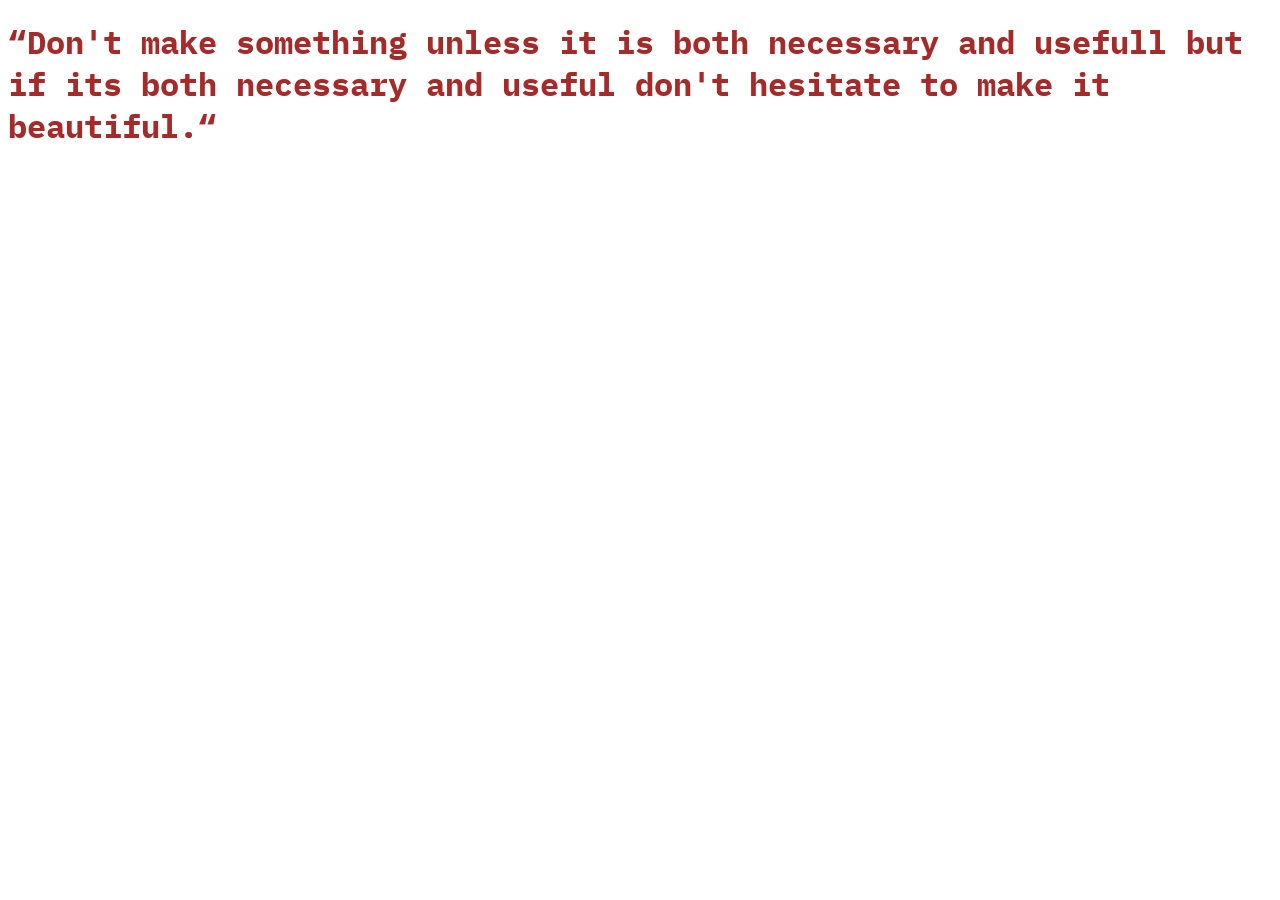
==== citation-inconnu.html @ e09e060f "ylyà" ====
<!DOCTYPE html>
<html lang="en">
<head>
    <meta charset="UTF-8">
    <meta name="viewport" content="width=device-width, initial-scale=1.0">
    <title>shaker philososophy</title>

    <link rel="preconnect" href="https://fonts.googleapis.com">
    <link rel="preconnect" href="https://fonts.gstatic.com" crossorigin>
    <link href="https://fonts.googleapis.com/css2?family=IBM+Plex+Mono:ital,wght@0,100;0,200;0,300;0,400;0,500;0,600;0,700;1,100;1,200;1,300;1,400;1,500;1,600;1,700&family=Press+Start+2P&display=swap" rel="stylesheet">

        <style>
            body{font-family: "IBM Plex Mono", monospace;
            color: brown;
            }
        </style>


</head>
<body>
    <h1>“Don't make something unless it is both necessary and usefull but if its both necessary and useful don't hesitate to make it beautiful.“</h1>
</body>
</html>
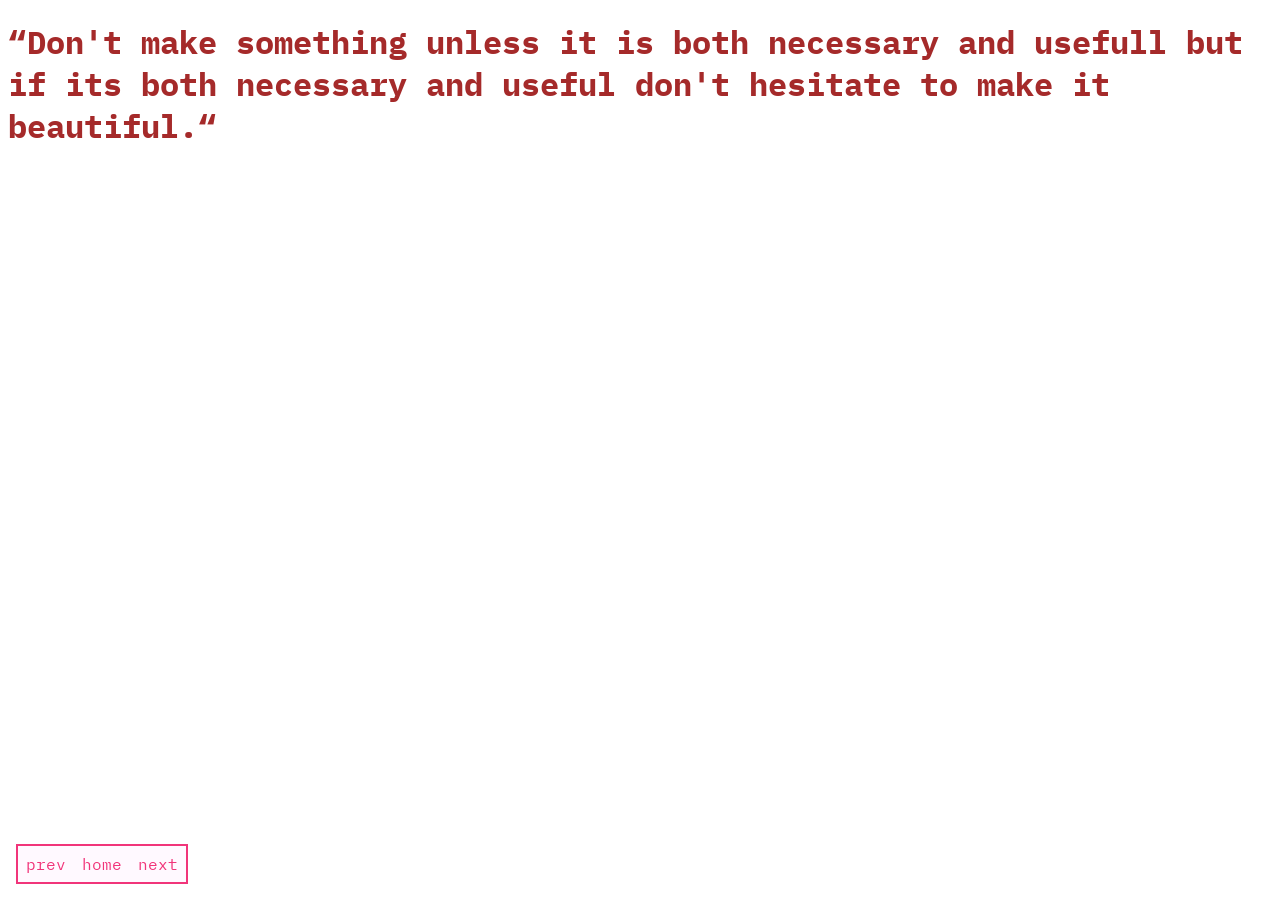
==== commit e23520f9: "commitit meow" ====
--- a/citation-inconnu.html
+++ b/citation-inconnu.html
@@ -18,6 +18,15 @@
 
 </head>
 <body>
+    <!-- OMG NAVBARRR!! -->
+<link rel="stylesheet" href="navbar.css">
+<div id="navbar">
+<a href="">prev</a>
+<a href="index.html">home</a>
+<a href="Citationdeux.html">next</a>
+
+</div>
+<!-- END OF NAVBARRR! -->
     <h1>“Don't make something unless it is both necessary and usefull but if its both necessary and useful don't hesitate to make it beautiful.“</h1>
 </body>
 </html>
--- a/navbar.css
+++ b/navbar.css
@@ -0,0 +1,23 @@
+#navbar{
+	border: 2px solid #f1357A;
+	background: #fff9ff;
+	max-width: max-content;
+
+position: fixed;
+bottom: 1rem;
+left: 1rem;
+display: flex;
+}
+
+
+#navbar a {
+
+	color: #f1357A;
+	text-decoration: none;
+	padding: 0.5rem;
+}
+
+#navbar a:hover{
+	background: #f1357A;
+	color: #fff9ff;
+}
